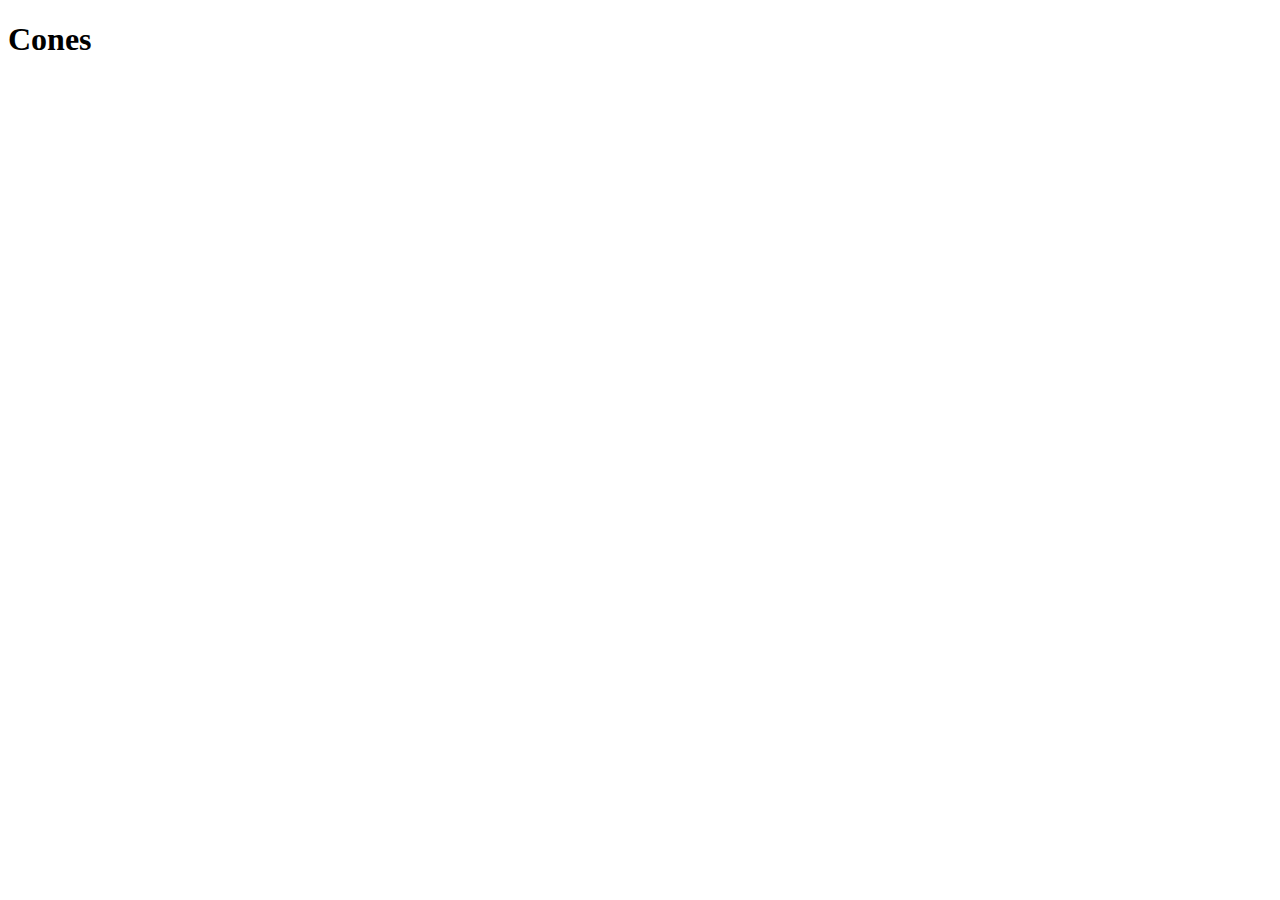
==== cones/index.html @ 39ab10af "Initila files" ====
<!DOCTYPE html>
<html lang="en">
<head>
    <meta charset="UTF-8">
    <meta name="viewport" content="width=device-width, initial-scale=1.0">
    <title>Document</title>
</head>
<body>
    <h1>Cones</h1>
</body>
</html>
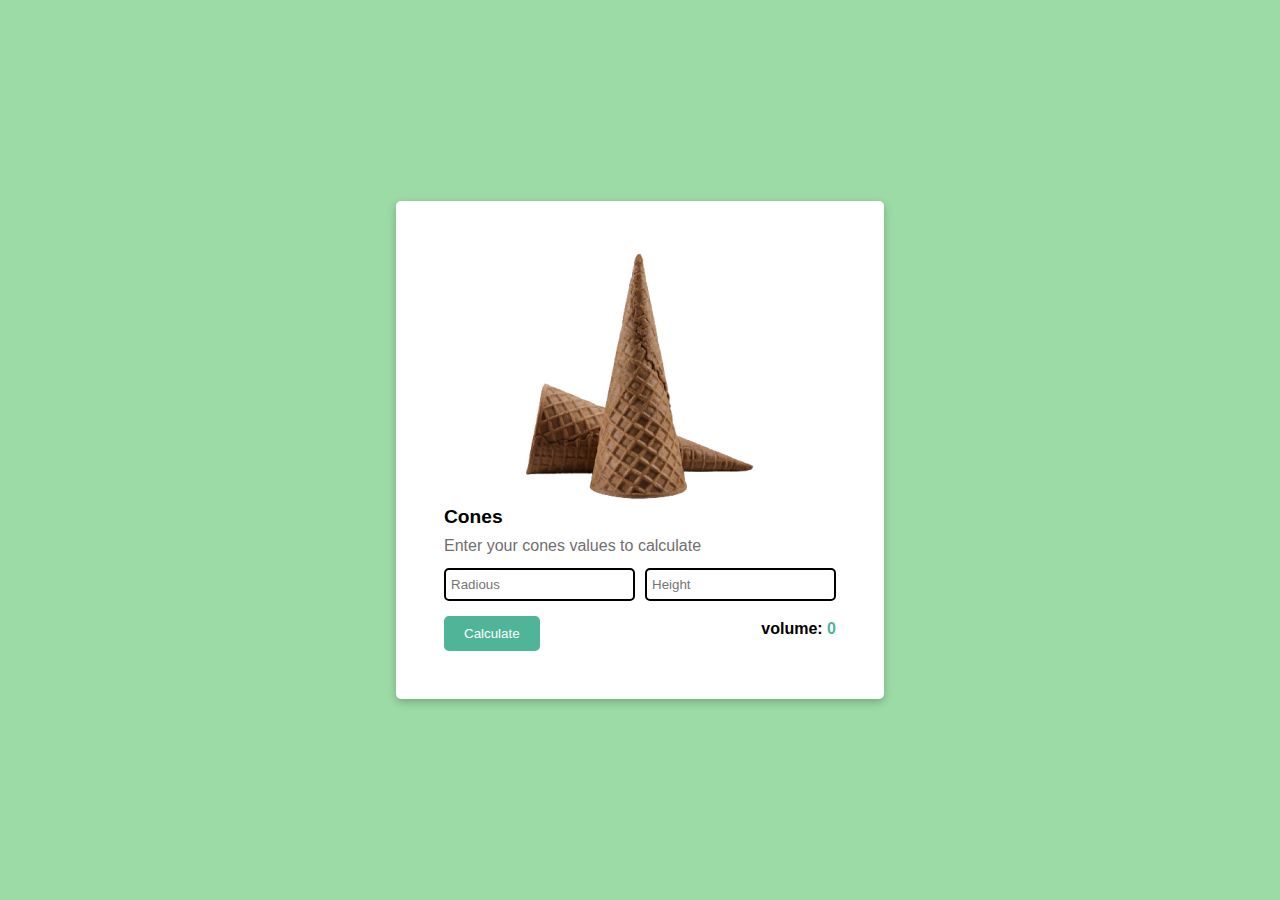
==== commit fc94e473: "Add Logic - Cones,Sphere,Cylinder" ====
--- a/cones/index.html
+++ b/cones/index.html
@@ -1,11 +1,33 @@
 <!DOCTYPE html>
 <html lang="en">
-<head>
-    <meta charset="UTF-8">
-    <meta name="viewport" content="width=device-width, initial-scale=1.0">
+  <head>
+    <meta charset="UTF-8" />
+    <meta name="viewport" content="width=device-width, initial-scale=1.0" />
+    <link rel="stylesheet" href="../index.css" />
     <title>Document</title>
-</head>
-<body>
-    <h1>Cones</h1>
-</body>
-</html>+  </head>
+  <body>
+    <div class="container">
+      <main class="card">
+        <img src="../public/cone.png" alt="cylinder" />
+        <div class="card-container">
+            <section class="header-txt-box">
+                <span>Cones</span>
+                <p>Enter your cones values to calculate</p>
+            </section>
+            <form id="cones-form">
+                <div class="input-box">
+                    <input type="number" name="radious" id="radious" placeholder="Radious" min="1">
+                    <input type="number" name="height" id="height" placeholder="Height" min="1">
+                </div>
+                <div class="calculate-box">
+                    <button type="submit">Calculate</button>
+                    <p class="ans-txt">volume: <span class="focus-txt" id="cones-volume">0</span></p>
+                </div>
+            </form>
+        </div>
+      </main>
+    </div>
+    <script src="../index.js"></script>
+  </body>
+</html>
--- a/index.css
+++ b/index.css
@@ -0,0 +1,79 @@
+*,body{
+    padding: 0;
+    margin: 0;
+    box-sizing: border-box;
+}
+:root{
+    --primary-color: #50B498;
+    --secondary-color: #9CDBA6;
+    --text-primary-color: #000000;
+    --text-secondary-color:#FFFFFF;
+    --focus-primary-color:#468585;
+    --paragraph-secondary-color:rgb(113, 110, 110);
+}
+body{
+    font-family: "Inter", sans-serif;
+    line-height: 1.6;
+    background-color: var(--secondary-color);
+}
+button{
+    background-color: var(--primary-color);
+    color: var(--text-secondary-color);
+    border: none;
+    padding: 10px 20px;
+    border-radius: 5px;
+    cursor: pointer;
+}
+input{
+    padding: 7px 5px;
+    border: 2px solid var(--text-primary-color);
+    outline: none;
+    border-radius: 5px;
+}
+
+
+.container{
+    width: 100%;
+    height: 100vh;
+    display: flex;
+    justify-content: center;
+    align-items: center;
+}
+.card{
+    background-color: white; 
+    padding: 3rem;
+    border-radius: 5px;
+    box-shadow: rgba(0, 0, 0, 0.24) 0px 3px 8px;     
+    display: flex;
+    justify-content: center;
+    align-items: center;          
+    flex-direction: column;                      
+}
+.card-container{
+    display: flex;
+    flex-direction: column;
+    gap: 10px;
+}
+.header-txt-box > span{
+    font-weight: 600;
+    font-size: 1.2rem;
+}
+.header-txt-box > p{
+    color: var(--paragraph-secondary-color)
+}
+.input-box {
+    display: flex;
+    gap: 10px;
+    margin-bottom: 15px;
+}
+
+.calculate-box{
+    display: flex;
+    justify-content: space-between;
+}
+.ans-txt{
+    font-weight: 600;
+}
+.ans-txt > span{
+    color: var(--primary-color);
+}